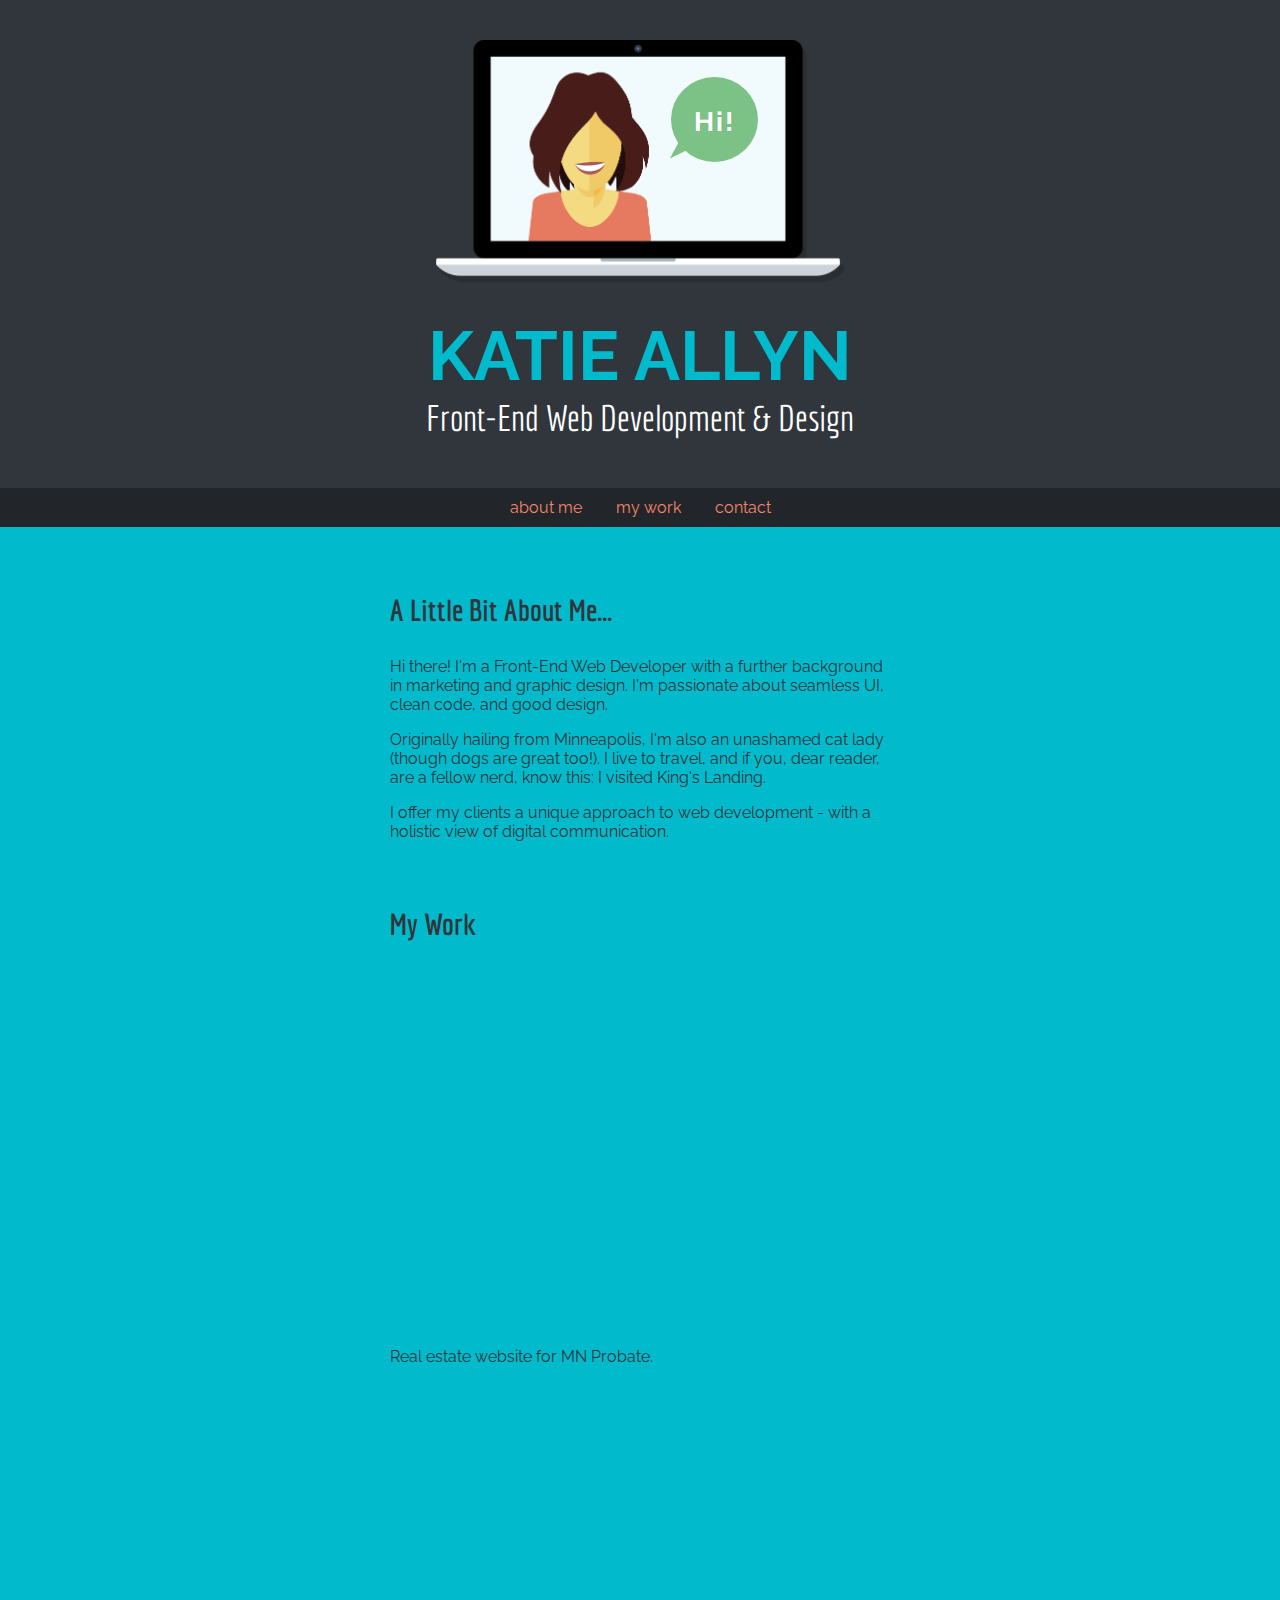
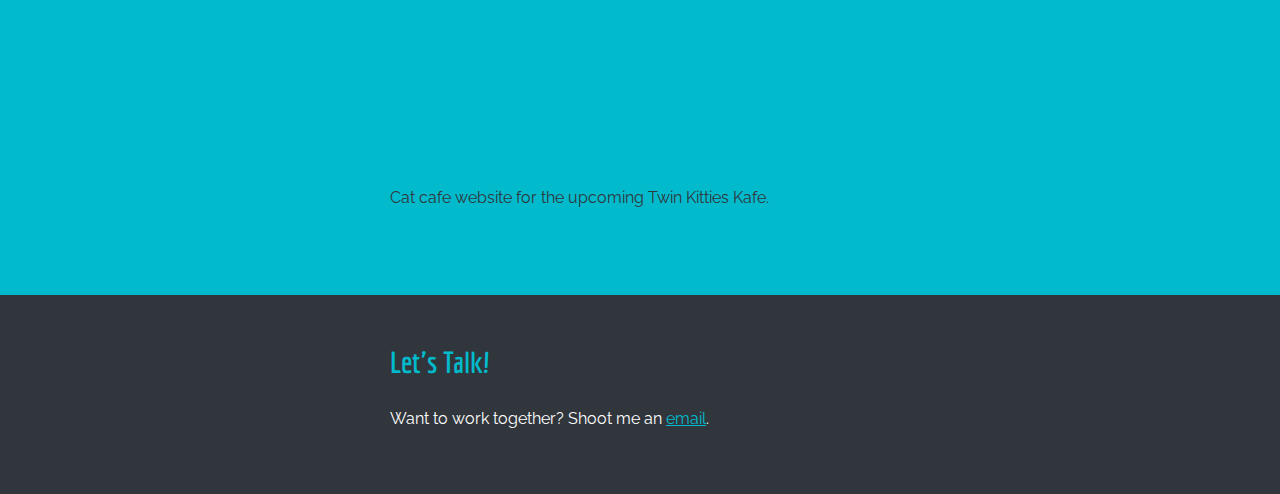
==== index.html @ f6cb91df "Update index.html" ====
<!DOCTYPE html>
<head>
  <meta charset="utf-8">
  <title>Katie Allyn</title>
  <meta name="viewport" content="width=device-width, initial-scale=1">
  <link href="css/normalize.css" rel="stylesheet">
  <link href='https://fonts.googleapis.com/css?family=Economica:400,700' rel='stylesheet' type='text/css'>
  <link href='https://fonts.googleapis.com/css?family=Raleway:400,900' rel='stylesheet' type='text/css'>
  <link rel="shortcut icon" href="favicon.ico" />
  <link href="css/style.css" rel= "stylesheet">
  <script src="https://ajax.googleapis.com/ajax/libs/jquery/1.11.2/jquery.min.js"></script>
  <script src="scripts/app.js"></script>
</head>

<body>
  <header>
    <div class="header-img-bg">
      <img class="header-img" src="katie-comp-no-hi.png" alt="katie header image">
      <div class="hi-message">
        <div class="word-bubble">
          <p class="hi">Hi!</p>
        </div>
        <div class="bubble-arrow"></div>
      </div>
    </div>
    <!-- <img src="katie-comp-no-hi.png" alt="katie header image"> -->

    <div class="headings">
      <h1>KATIE ALLYN</h1>
      <h2>Front-End Web Development &amp; Design</h2>
    </div>
   
    <ul>
      <li><a href="#about">about me</a></li>
      <li><a href="#portfolio">my work</a></li>
      <li><a href="#contact">contact</a></li>
    </ul>
  </header>

  <div class="about">
    <a id="about"></a>
    <h3>A Little Bit About Me...</h3>
    <p>Hi there! I'm a Front-End Web Developer with a further background in marketing and graphic design. I'm passionate about seamless UI, clean code, and good design.</p>
    <p>Originally hailing from Minneapolis, I'm also an unashamed cat lady (though dogs are great too!). I live to travel, and if you, dear reader, are a fellow nerd, know this: I visited King's Landing.</p>
    <p>I offer my clients a unique approach to web development - with a holistic view of digital communication.</p>
  </div>

  <div class="portfolio">
    <div class="wrapper">
      <a id="portfolio"></a>
      <h3>My Work</h3>
      <a href="mn-probate-html2/index.html" target="_blank" >
        <div class="port-item">
          <img src="mn-probate.png" alt="website screenshot">
          <div class="item-overlay"></div>
        </div>
      </a>
      <p>Real estate website for MN Probate.</p>
      

      <a href="twin-kitties/index.html" target="_blank" >
        <div class="port-item">
          <img src="twin-kitties.png" alt="website screenshot">
          <div class="item-overlay"></div>
        </div>
      </a>
      <p>Cat cafe website for the upcoming Twin Kitties Kafe.</p>
    </div>
  </div>

  <footer>
    <div class="contact">
      <a id="contact"></a>
      <h3>Let's Talk!</h3>
      <p>Want to work together? Shoot me an <a href="mailto:kaallyn@gmail.com">email</a>.</p>
    </div>
  </footer>
  


  
  
  
  
</body>
</html>
---- css/style.css ----
body {
  font-family: 'Raleway', sans-serif;
  background-color: #01BACC;
  /*background: rgba(178,227,163,.8);*/
  margin: 0 auto;
  color: #31363C;

}

header {
  text-align: center;
  background: #31363C;
  background-size: cover;
  color: white;
  padding-top: 40px;
}

.header-img-bg {
  /*background-image: url(../katie-comp-no-hi.png);*/
  /*background-color: red;*/
  background-size: contain;
  background-repeat: no-repeat;
  /*min-height: 112px;*/
  /*height: 263px;*/
  max-width: 408px;
  margin: 0 auto;
  margin-bottom: 24px;
  position: relative;
  /*margin: 40px 0px -20px 0px;*/
}

.header-img {
  max-width: 100%;
}

.hi-message {
  position: absolute;
  top: 15%;
  right: 21%;
  /*background: red;*/
  display: inline-block;
  animation-delay: 1s;
}

.word-bubble {
  background-color: #7CC186;
  height: 85px;
  width: 87px;
  border-radius: 50%;
  position: relative;
}

.hi {
  font-weight: bold;
  font-size: 27px;
  letter-spacing: 2px;
  position: absolute;
  left:0;
  right: 0;
  top: 3%;
  /*bottom: 0;*/
  /*background-color: pink;*/
}

.bubble-arrow {
  width: 0;
  height: 0;
  border-left: 10px solid transparent;
  border-right: 9px solid transparent;
  border-top: 30px solid #7CC186;
  /* margin: 0 auto; */
  transform: rotate(47deg);
  position: relative;
  top: -29px;
}

.headings {
  animation-delay: 500ms;
}

@keyframes pulse {
  from {
    transform: scale3d(1, 1, 1);
    opacity: 0;
  }

  50% {
    transform: scale3d(1.05, 1.05, 1.05);
  }

  to {
    transform: scale3d(1, 1, 1);
    opacity: 1;
  }
}

.pulse {
  animation-name: pulse;
}

@keyframes flipInX {
  from {
    transform: perspective(400px) rotate3d(1, 0, 0, 90deg);
    animation-timing-function: ease-in;
    opacity: 0;
  }

  40% {
    transform: perspective(400px) rotate3d(1, 0, 0, -20deg);
    animation-timing-function: ease-in;
  }

  60% {
    transform: perspective(400px) rotate3d(1, 0, 0, 10deg);
    opacity: 1;
  }

  80% {
    transform: perspective(400px) rotate3d(1, 0, 0, -5deg);
  }

  to {
    transform: perspective(400px);
  }
}

.flipInX {
  backface-visibility: visible !important;
  animation-name: flipInX;
}



.animated {
  animation-duration: 1s;
  animation-fill-mode: both;
}

.animated.infinite {
  animation-iteration-count: infinite;
}

.animated.hinge {
  animation-duration: 2s;
}

.animated.flipOutX,
.animated.flipOutY,
.animated.bounceIn,
.animated.bounceOut {
  animation-duration: .75s;
}

@keyframes bounceInUp {
  from, 60%, 75%, 90%, to {
    animation-timing-function: cubic-bezier(0.215, 0.610, 0.355, 1.000);
  }

  from {
    opacity: 0;
    transform: translate3d(0, 30px, 0);
  }

  40% {
    opacity: .3;
  }

  50% {
    /*opacity: 1;*/
    transform: translate3d(0, -10px, 0);
  }

  75% {
    transform: translate3d(0, 10px, 0);
    opacity: .7;
  }

  90% {
    transform: translate3d(0, -5px, 0);
    /*opacity: 1;*/
  }

  to {
    transform: translate3d(0, 0, 0);
    /*opacity: 1;*/
  }
}

.bounceInUp {
  animation-name: bounceInUp;
}

@keyframes bounceInDown {
  from, 60%, 75%, 90%, to {
    animation-timing-function: cubic-bezier(0.215, 0.610, 0.355, 1.000);
  }

  0% {
    opacity: 0;
    transform: translate3d(0, -3000px, 0);
  }

  60% {
    opacity: 1;
    transform: translate3d(0, 25px, 0);
  }

  75% {
    transform: translate3d(0, -10px, 0);
  }

  90% {
    transform: translate3d(0, 5px, 0);
  }

  to {
    transform: none;
  }
}

.bounceInDown {
  animation-name: bounceInDown;
}

.is-hidden {
    visibility: hidden;
    opacity: 0;
    transform: translateY(50px);
}

.not-hidden {
    visibility: visible;
    opacity: 1;
    transform: translateY(1px);
}


a {
  color: #F6856C;
  text-decoration: none;
}

a:visited {
}

h1 {
  color: #01BACC;
  font-size: 69px;
  padding: 5px;
  padding-bottom: 1px;
  margin: 7px 0 0 0;
}
/*header img {
  margin: 40px 0px -20px 0px;
  
}*/
ul {
  padding: 10px;
  background: rgba(0,0,0,0.3);
  color: #7CC186;
}

li {
  display: inline;
  padding: 0px 15px 0px 15px;
}
  
h2 {
	 font-family: 'Economica', sans-serif;
	 font-weight: normal;
	 font-size: 36px;
	 margin: -50px 0 50px 0;
   margin: 0 0 50px 0;
	 }
	 
h3 {
  font-family: 'Economica', sans-serif;
  font-size: 30px;
}
	 
.wrapper {
  max-width: 500px;
  padding: 20px 20px 40px 20px;
  margin: 0 auto;
}

footer {
 background: #31363C;
 background-size: cover;
 margin: 0 auto;
}

footer h3 {
color: #01BACC;
}

.contact {
  max-width: 500px;
  padding: 20px 20px 50px 20px;
  margin: 0 auto;
  color: white;
 }
 
.contact a {
  color: #01BACC;
  text-decoration: underline;
}
 
.about {
  max-width: 500px;
  padding: 20px 20px 0 20px;
  margin: 0 auto;
}

.portfolio {
  margin: 0 auto;
}

.portfolio h3 {
/*color: #01BACC;*/
}

.portfolio a{
  color: #31363C;
}

.portfolio img {
  width: 100%;
  border-radius: 5px;
}

.portfolio p {
  margin: 0 0 3em 0;
}

.port-item {
  position: relative;
  border-radius: 15px;
  margin-bottom: 2em;
  transition: all 300ms ease-in-out;
}

.item-overlay {
  background: black;
  opacity: .2;
  width: 100%;
  height: 100%;
  position: absolute;
  top:0;
  border-radius: 5px;
}
	 
@media (max-width: 500px) {

  li {
    padding: 5px;
    display: block;
  }

  h2 {
    font-size: 25px;
    /*margin: -40px 0 50px 0;*/
  }

  h1 {
    font-size: 49px;
  }

  body {
    font-size: 15px;
  }

  h3 {
    font-size: 25px;
  }

}
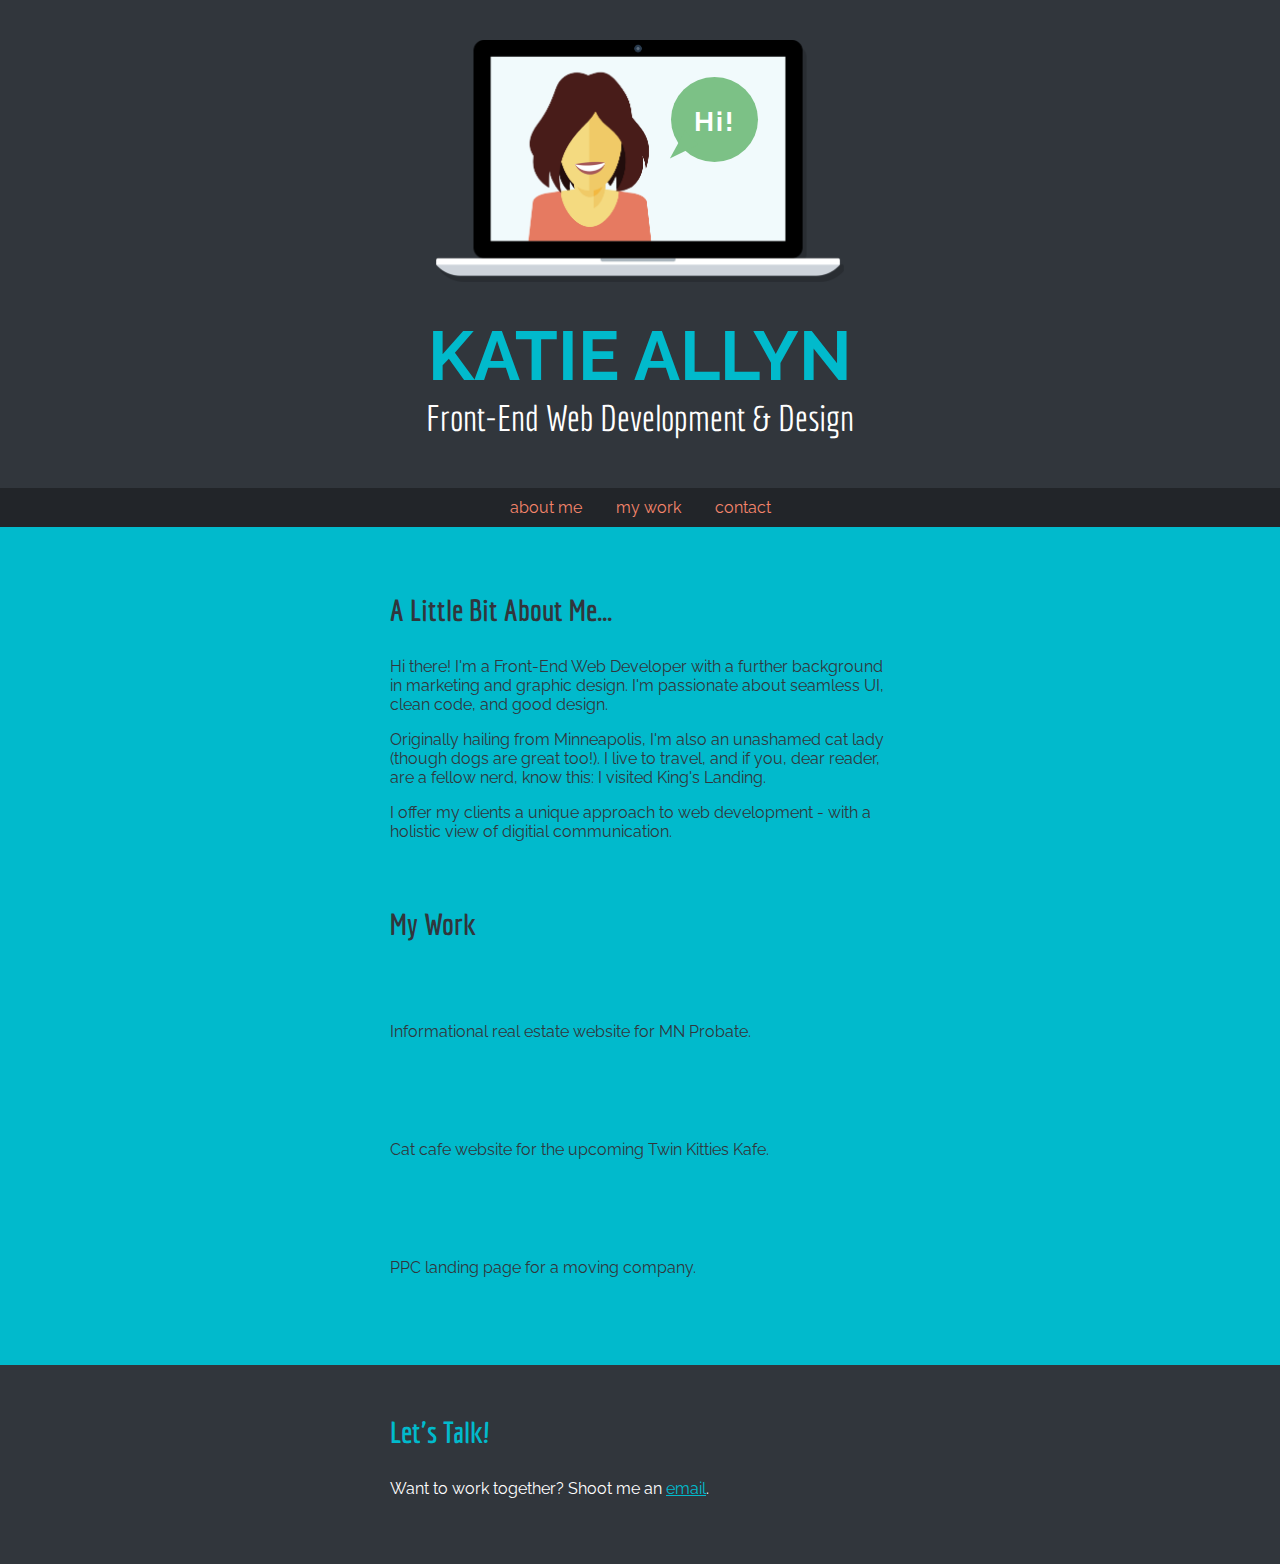
==== commit 787f80cd: "added quality movers" ====
--- a/index.html
+++ b/index.html
@@ -42,7 +42,7 @@
     <h3>A Little Bit About Me...</h3>
     <p>Hi there! I'm a Front-End Web Developer with a further background in marketing and graphic design. I'm passionate about seamless UI, clean code, and good design.</p>
     <p>Originally hailing from Minneapolis, I'm also an unashamed cat lady (though dogs are great too!). I live to travel, and if you, dear reader, are a fellow nerd, know this: I visited King's Landing.</p>
-    <p>I offer my clients a unique approach to web development - with a holistic view of digital communication.</p>
+    <p>I offer my clients a unique approach to web development - with a holistic view of digitial communication.</p>
   </div>
 
   <div class="portfolio">
@@ -51,20 +51,29 @@
       <h3>My Work</h3>
       <a href="mn-probate-html2/index.html" target="_blank" >
         <div class="port-item">
-          <img src="mn-probate.png" alt="website screenshot">
+          <img src="mn-probate-1000.png" alt="website screenshot">
           <div class="item-overlay"></div>
         </div>
       </a>
-      <p>Real estate website for MN Probate.</p>
+      <p>Informational real estate website for MN Probate.</p>
       
 
       <a href="twin-kitties/index.html" target="_blank" >
         <div class="port-item">
-          <img src="twin-kitties.png" alt="website screenshot">
+          <img src="twin-kitties-1000.png" alt="website screenshot">
           <div class="item-overlay"></div>
         </div>
       </a>
       <p>Cat cafe website for the upcoming Twin Kitties Kafe.</p>
+
+      <a href="quality-movers/index.html" target="_blank" >
+        <div class="port-item">
+          <img src="quality-movers-1000.png" alt="website screenshot">
+          <div class="item-overlay"></div>
+        </div>
+      </a>
+      <p>PPC landing page for a moving company.</p>
+
     </div>
   </div>
 
--- a/css/style.css
+++ b/css/style.css
@@ -1,7 +1,6 @@
 body {
   font-family: 'Raleway', sans-serif;
   background-color: #01BACC;
-  /*background: rgba(178,227,163,.8);*/
   margin: 0 auto;
   color: #31363C;
 
@@ -16,17 +15,12 @@
 }
 
 .header-img-bg {
-  /*background-image: url(../katie-comp-no-hi.png);*/
-  /*background-color: red;*/
   background-size: contain;
   background-repeat: no-repeat;
-  /*min-height: 112px;*/
-  /*height: 263px;*/
   max-width: 408px;
   margin: 0 auto;
   margin-bottom: 24px;
   position: relative;
-  /*margin: 40px 0px -20px 0px;*/
 }
 
 .header-img {
@@ -37,7 +31,6 @@
   position: absolute;
   top: 15%;
   right: 21%;
-  /*background: red;*/
   display: inline-block;
   animation-delay: 1s;
 }
@@ -58,8 +51,6 @@
   left:0;
   right: 0;
   top: 3%;
-  /*bottom: 0;*/
-  /*background-color: pink;*/
 }
 
 .bubble-arrow {
@@ -68,7 +59,6 @@
   border-left: 10px solid transparent;
   border-right: 9px solid transparent;
   border-top: 30px solid #7CC186;
-  /* margin: 0 auto; */
   transform: rotate(47deg);
   position: relative;
   top: -29px;
@@ -166,7 +156,6 @@
   }
 
   50% {
-    /*opacity: 1;*/
     transform: translate3d(0, -10px, 0);
   }
 
@@ -177,12 +166,10 @@
 
   90% {
     transform: translate3d(0, -5px, 0);
-    /*opacity: 1;*/
   }
 
   to {
     transform: translate3d(0, 0, 0);
-    /*opacity: 1;*/
   }
 }
 
@@ -250,10 +237,7 @@
   padding-bottom: 1px;
   margin: 7px 0 0 0;
 }
-/*header img {
-  margin: 40px 0px -20px 0px;
-  
-}*/
+
 ul {
   padding: 10px;
   background: rgba(0,0,0,0.3);
@@ -317,7 +301,6 @@
 }
 
 .portfolio h3 {
-/*color: #01BACC;*/
 }
 
 .portfolio a{
@@ -348,6 +331,11 @@
   position: absolute;
   top:0;
   border-radius: 5px;
+  transition: all 300ms ease-in-out;
+}
+
+.item-overlay:hover {
+  opacity: 0;
 }
 	 
 @media (max-width: 500px) {
@@ -359,7 +347,6 @@
 
   h2 {
     font-size: 25px;
-    /*margin: -40px 0 50px 0;*/
   }
 
   h1 {
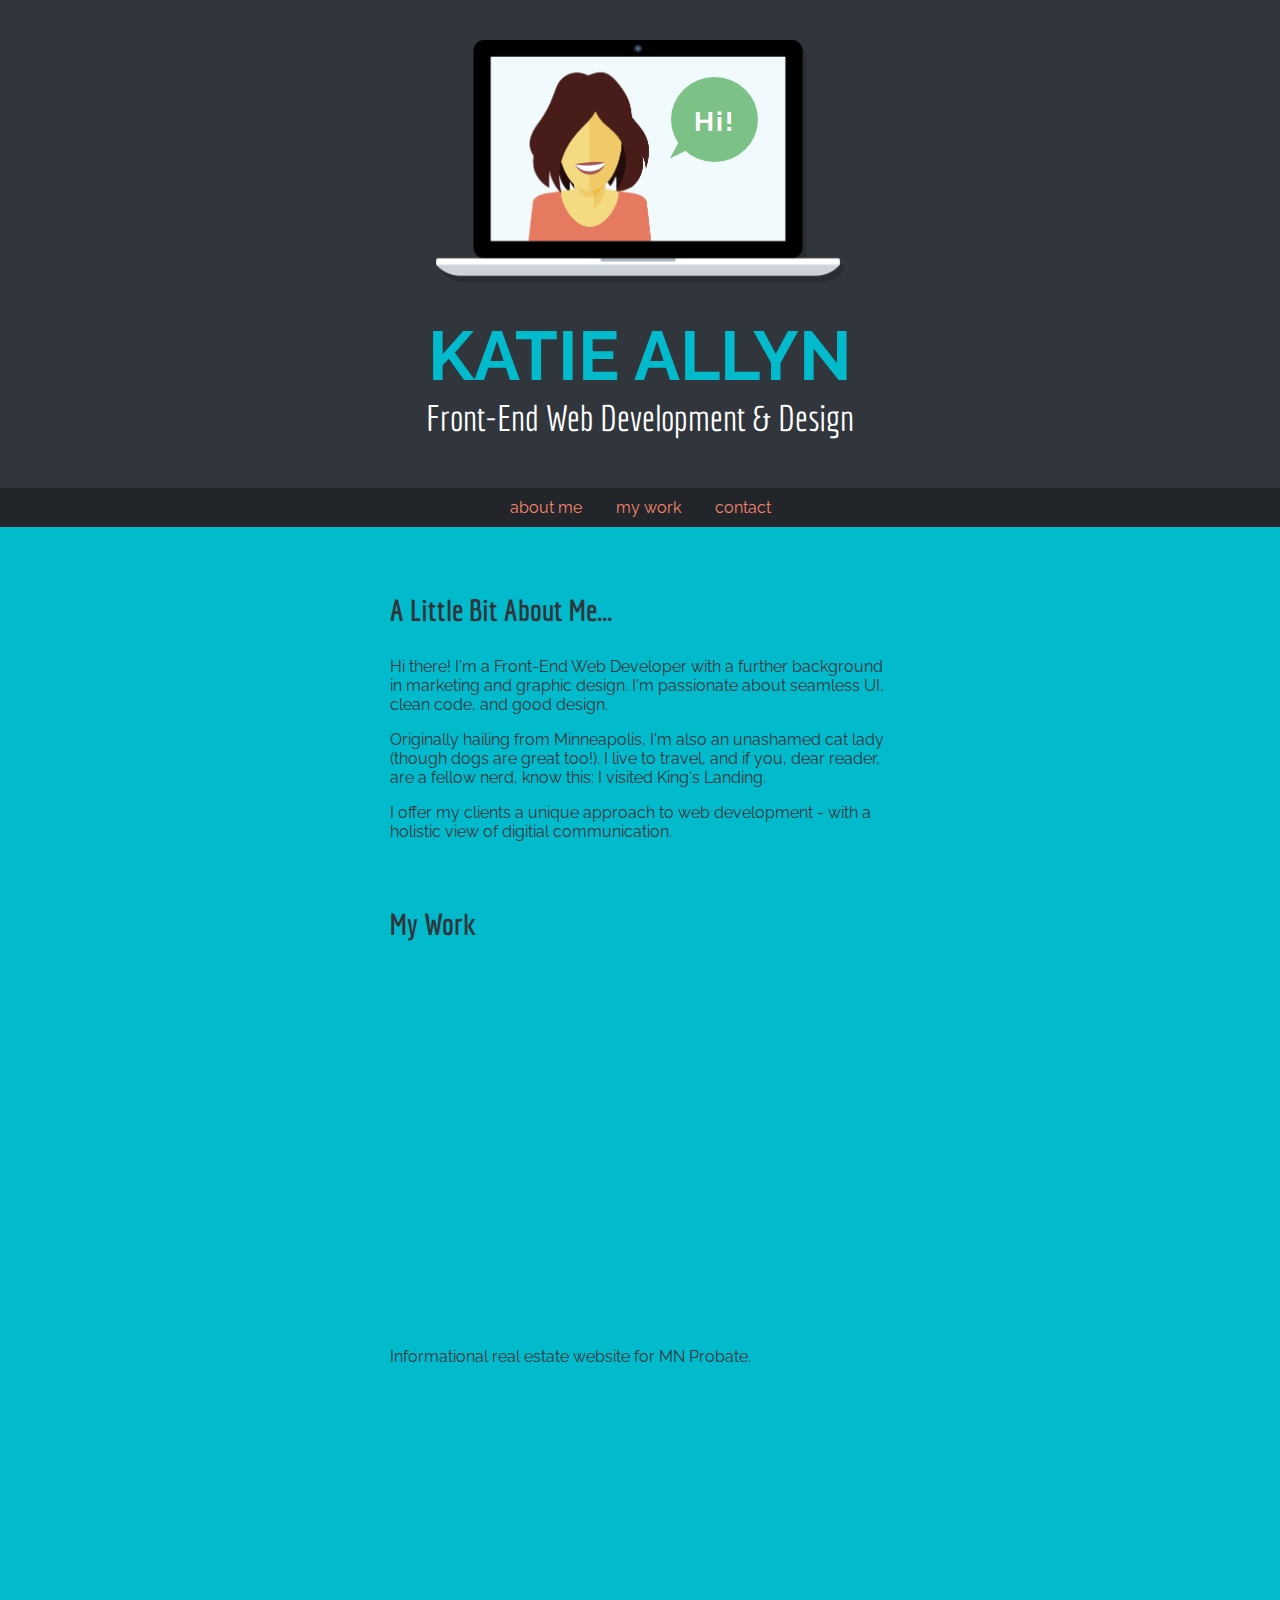
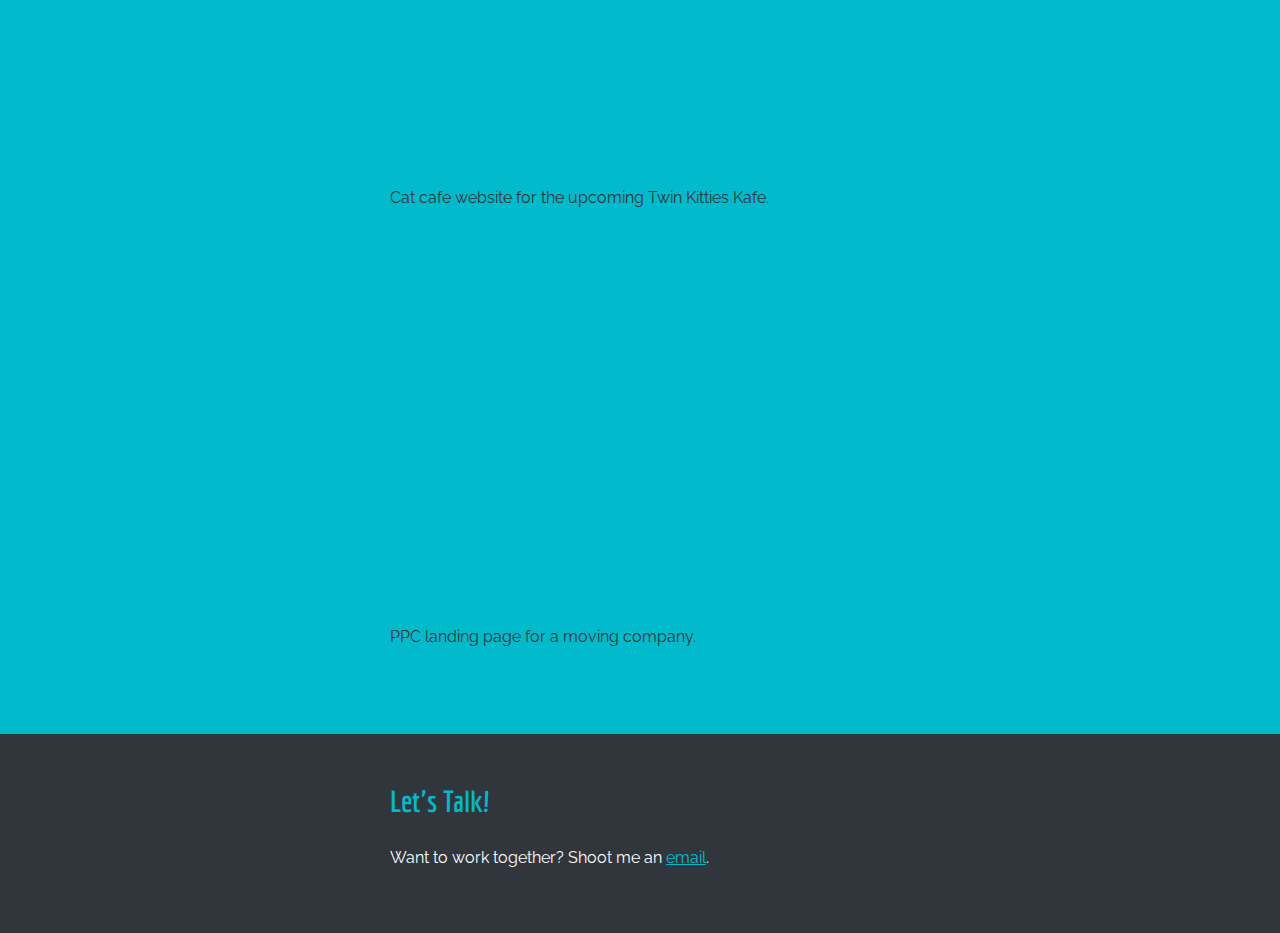
==== commit 127709a9: "Update index.html" ====
--- a/index.html
+++ b/index.html
@@ -1,4 +1,5 @@
 <!DOCTYPE html>
+<html lang="en">
 <head>
   <meta charset="utf-8">
   <title>Katie Allyn</title>
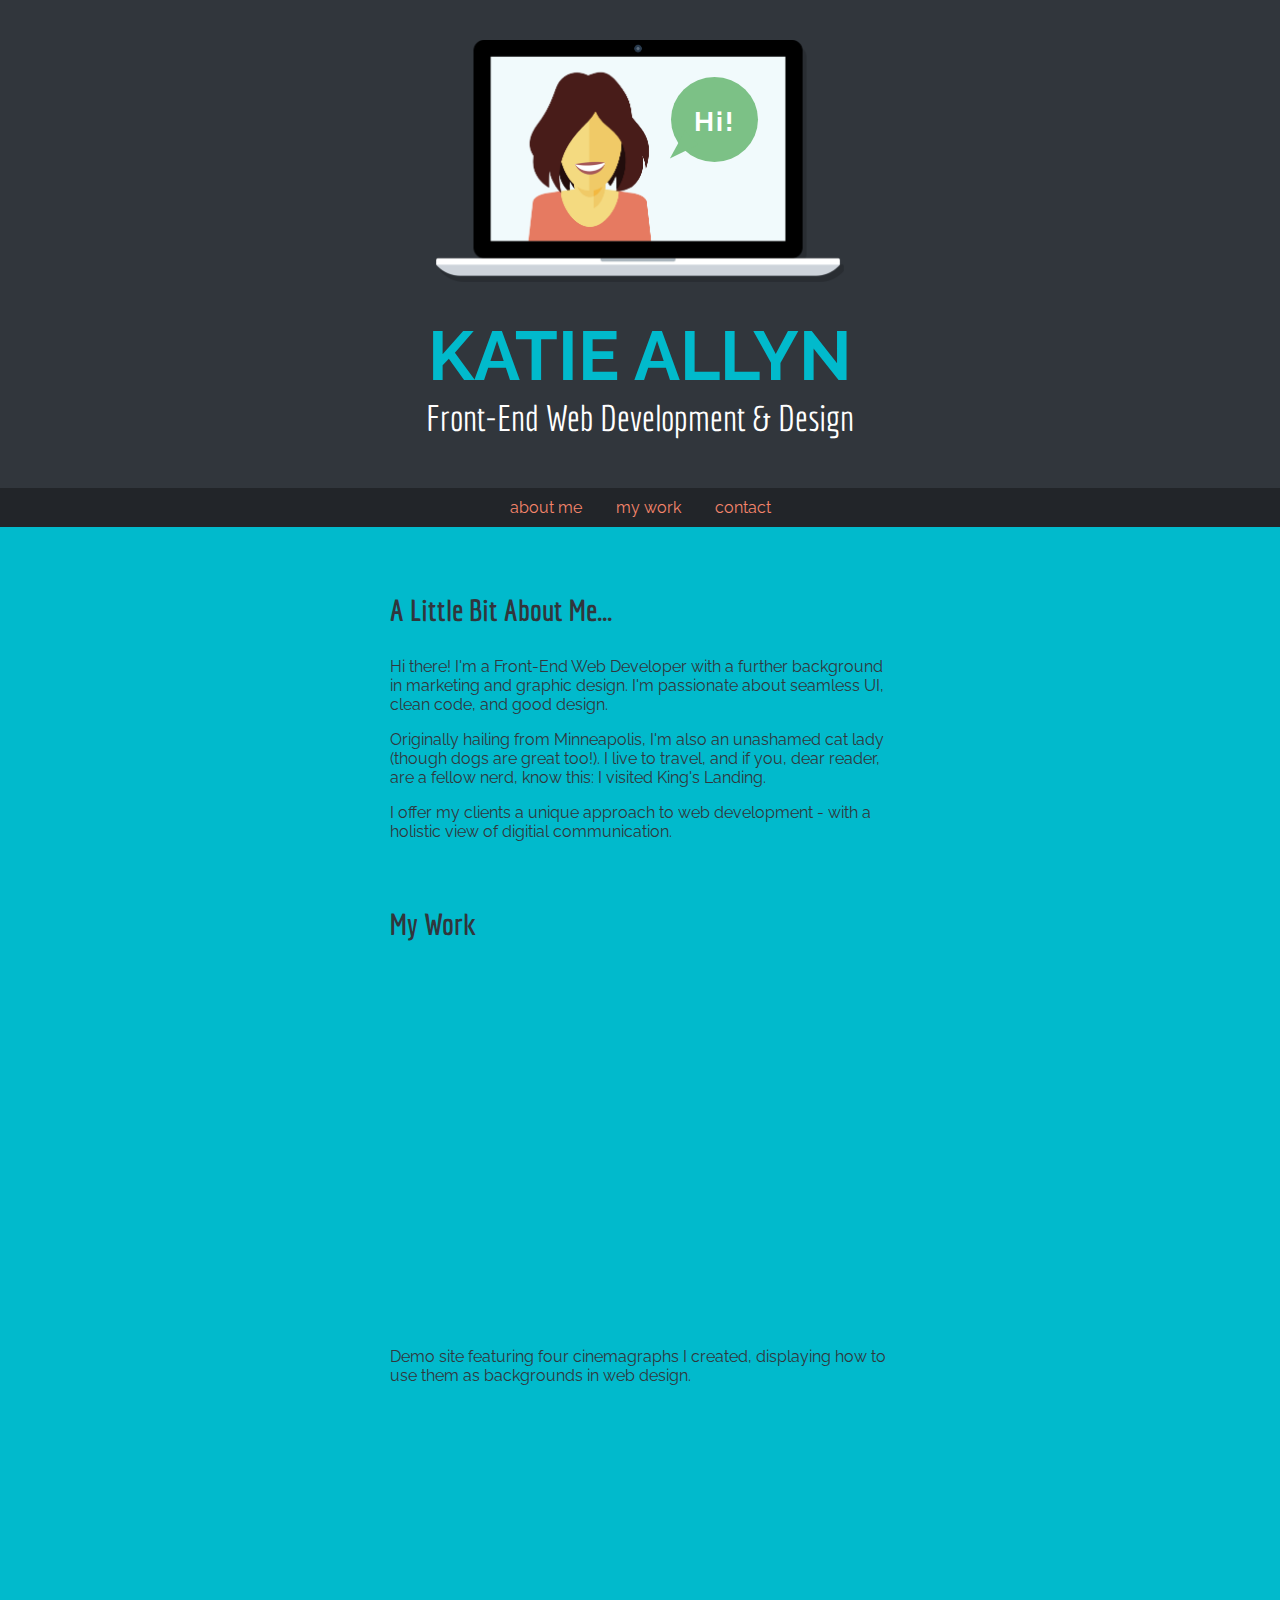
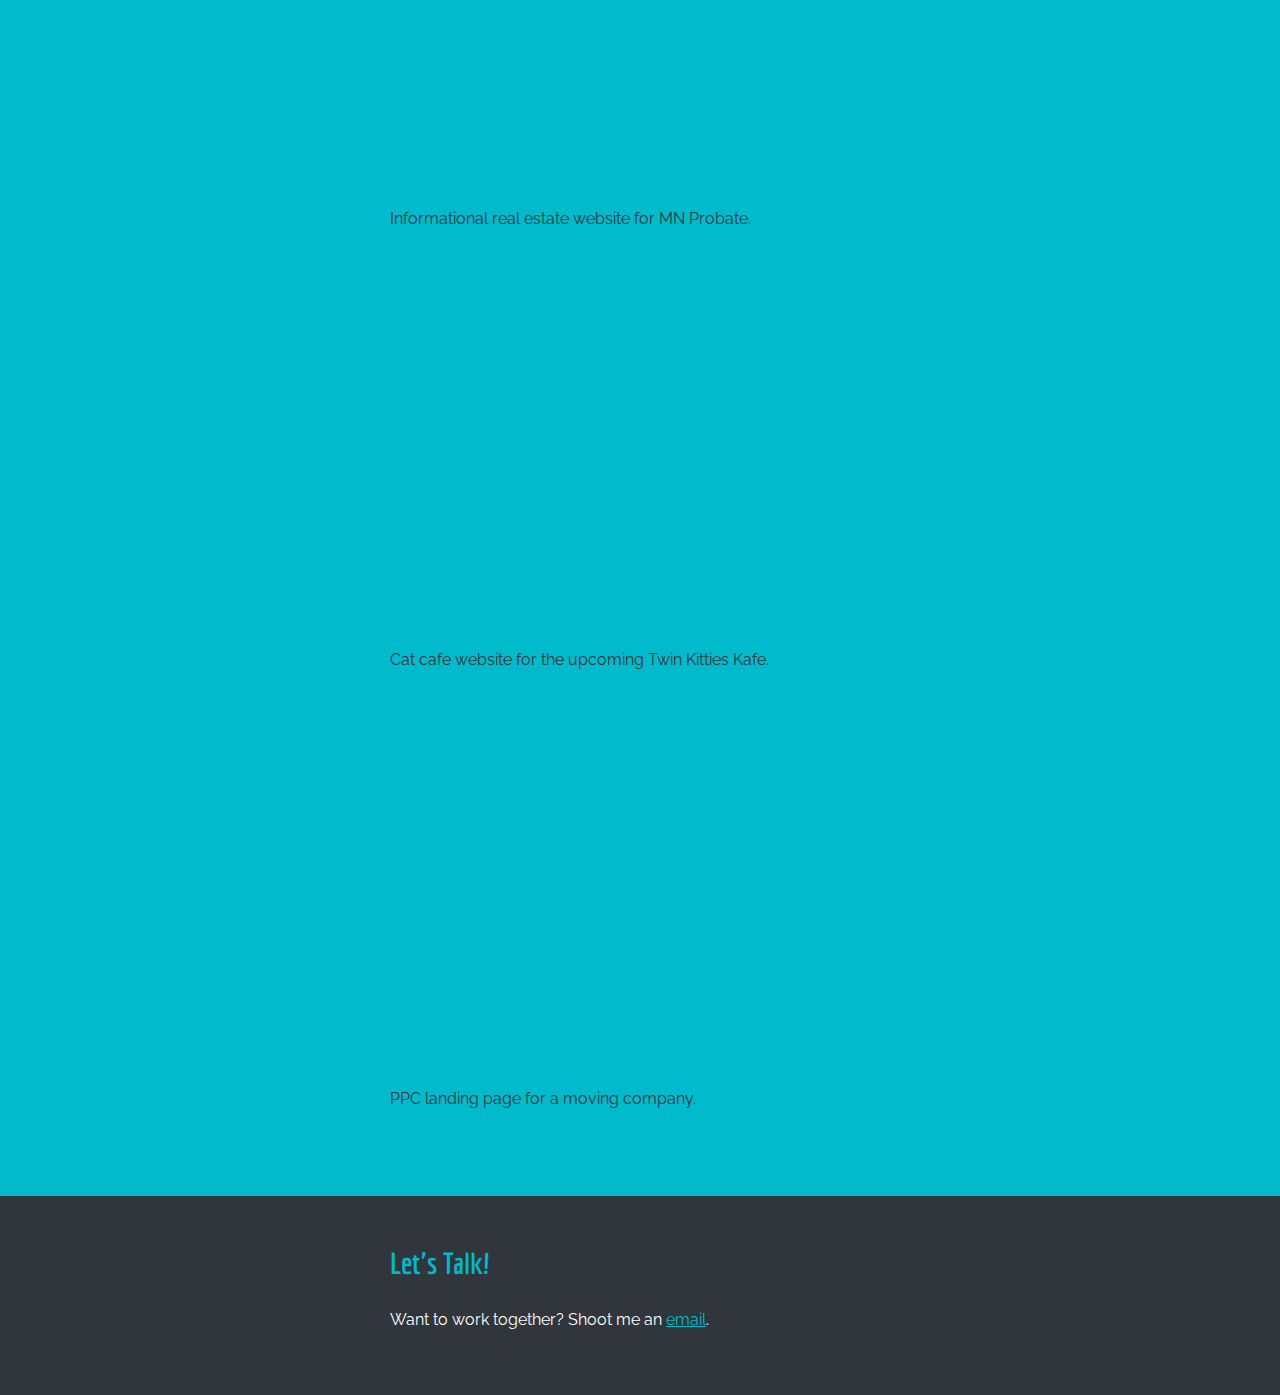
==== commit cd461349: "added cinemagraph bgs" ====
--- a/index.html
+++ b/index.html
@@ -1,5 +1,4 @@
 <!DOCTYPE html>
-<html lang="en">
 <head>
   <meta charset="utf-8">
   <title>Katie Allyn</title>
@@ -7,6 +6,7 @@
   <link href="css/normalize.css" rel="stylesheet">
   <link href='https://fonts.googleapis.com/css?family=Economica:400,700' rel='stylesheet' type='text/css'>
   <link href='https://fonts.googleapis.com/css?family=Raleway:400,900' rel='stylesheet' type='text/css'>
+  <!-- <link href="https://fonts.googleapis.com/css?family=Josefin+Sans:300,400,600,700" rel="stylesheet"> -->
   <link rel="shortcut icon" href="favicon.ico" />
   <link href="css/style.css" rel= "stylesheet">
   <script src="https://ajax.googleapis.com/ajax/libs/jquery/1.11.2/jquery.min.js"></script>
@@ -50,6 +50,15 @@
     <div class="wrapper">
       <a id="portfolio"></a>
       <h3>My Work</h3>
+
+      <a href="https://kaallyn.github.io/cinemagraph-background/" target="_blank" >
+        <div class="port-item">
+          <img src="cinemagraph-1000.jpg" alt="website screenshot">
+          <div class="item-overlay"></div>
+        </div>
+      </a>
+      <p>Demo site featuring four cinemagraphs I created, displaying how to use them as backgrounds in web design.</p>
+
       <a href="mn-probate-html2/index.html" target="_blank" >
         <div class="port-item">
           <img src="mn-probate-1000.png" alt="website screenshot">
--- a/css/style.css
+++ b/css/style.css
@@ -1,5 +1,8 @@
 body {
   font-family: 'Raleway', sans-serif;
+/*  font-family: 'Josefin Sans', sans-serif;
+  font-weight: 300;
+  font-size: 17px;*/
   background-color: #01BACC;
   margin: 0 auto;
   color: #31363C;
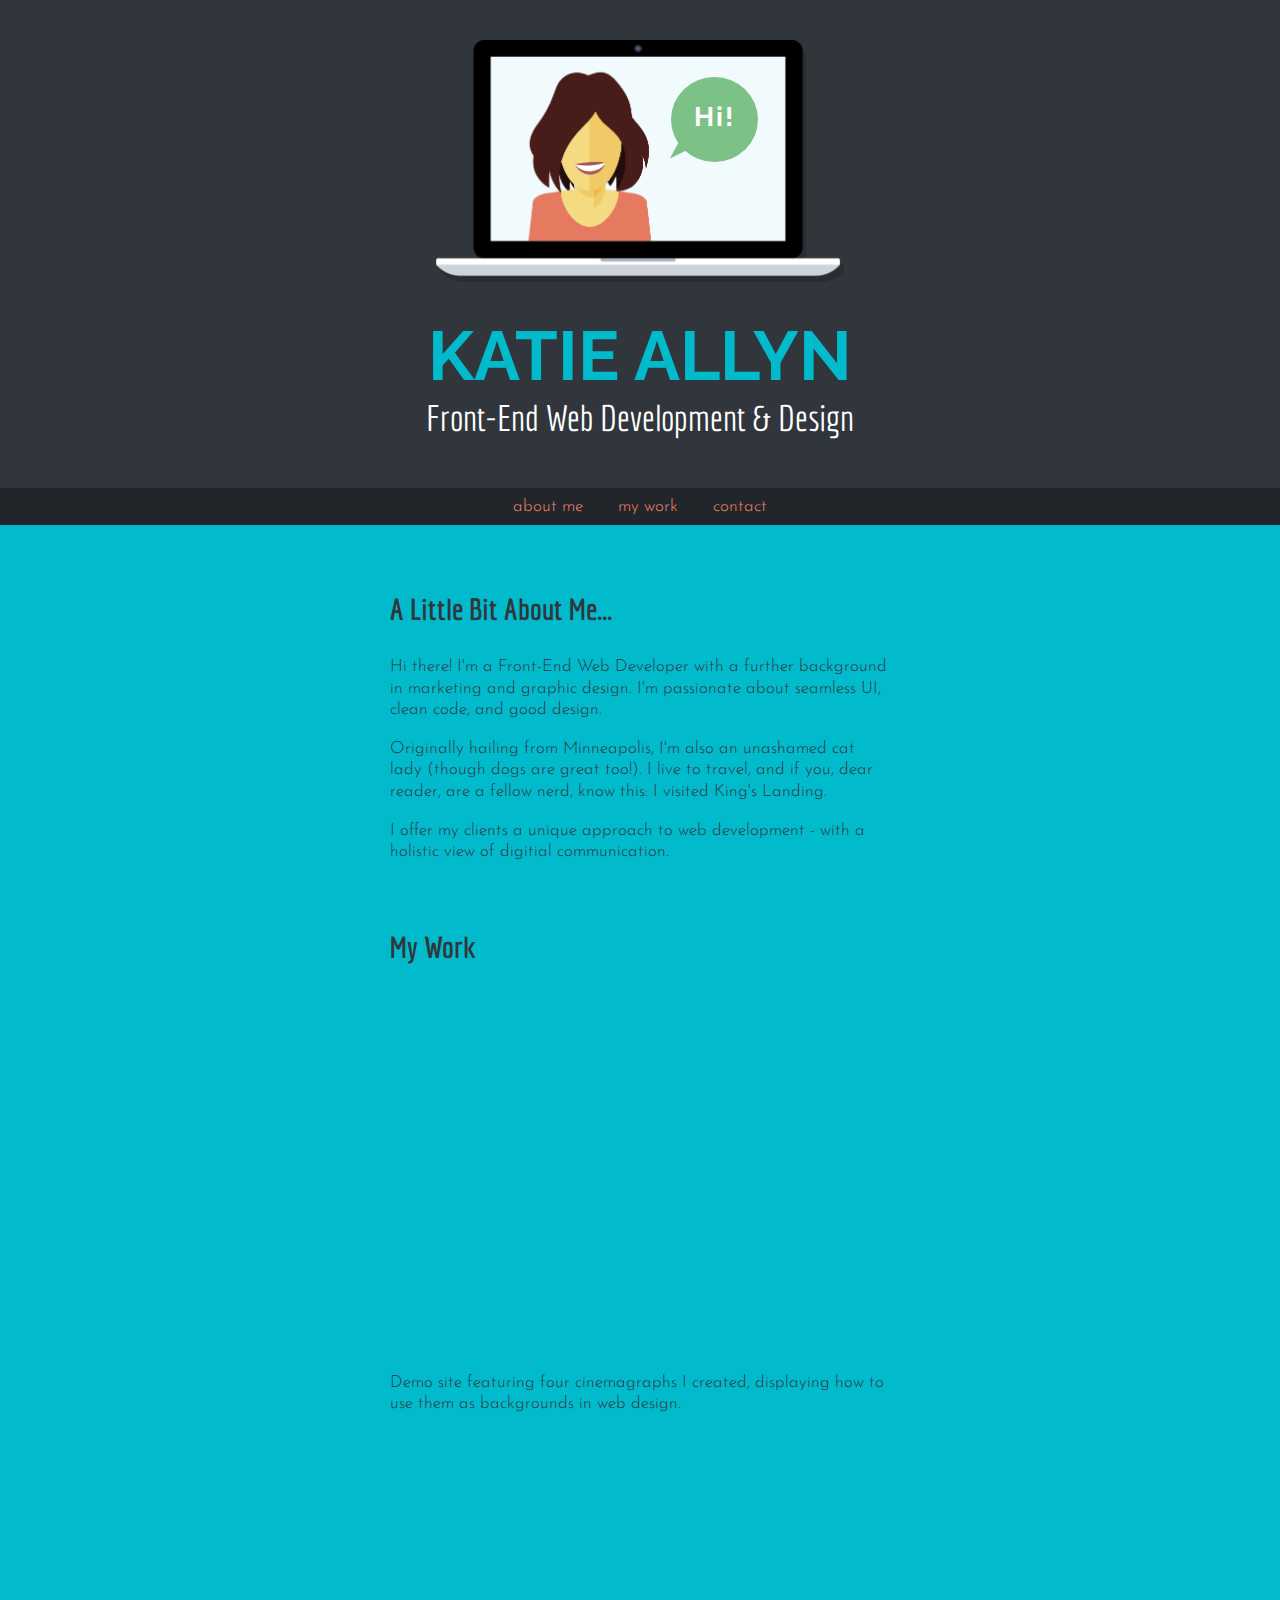
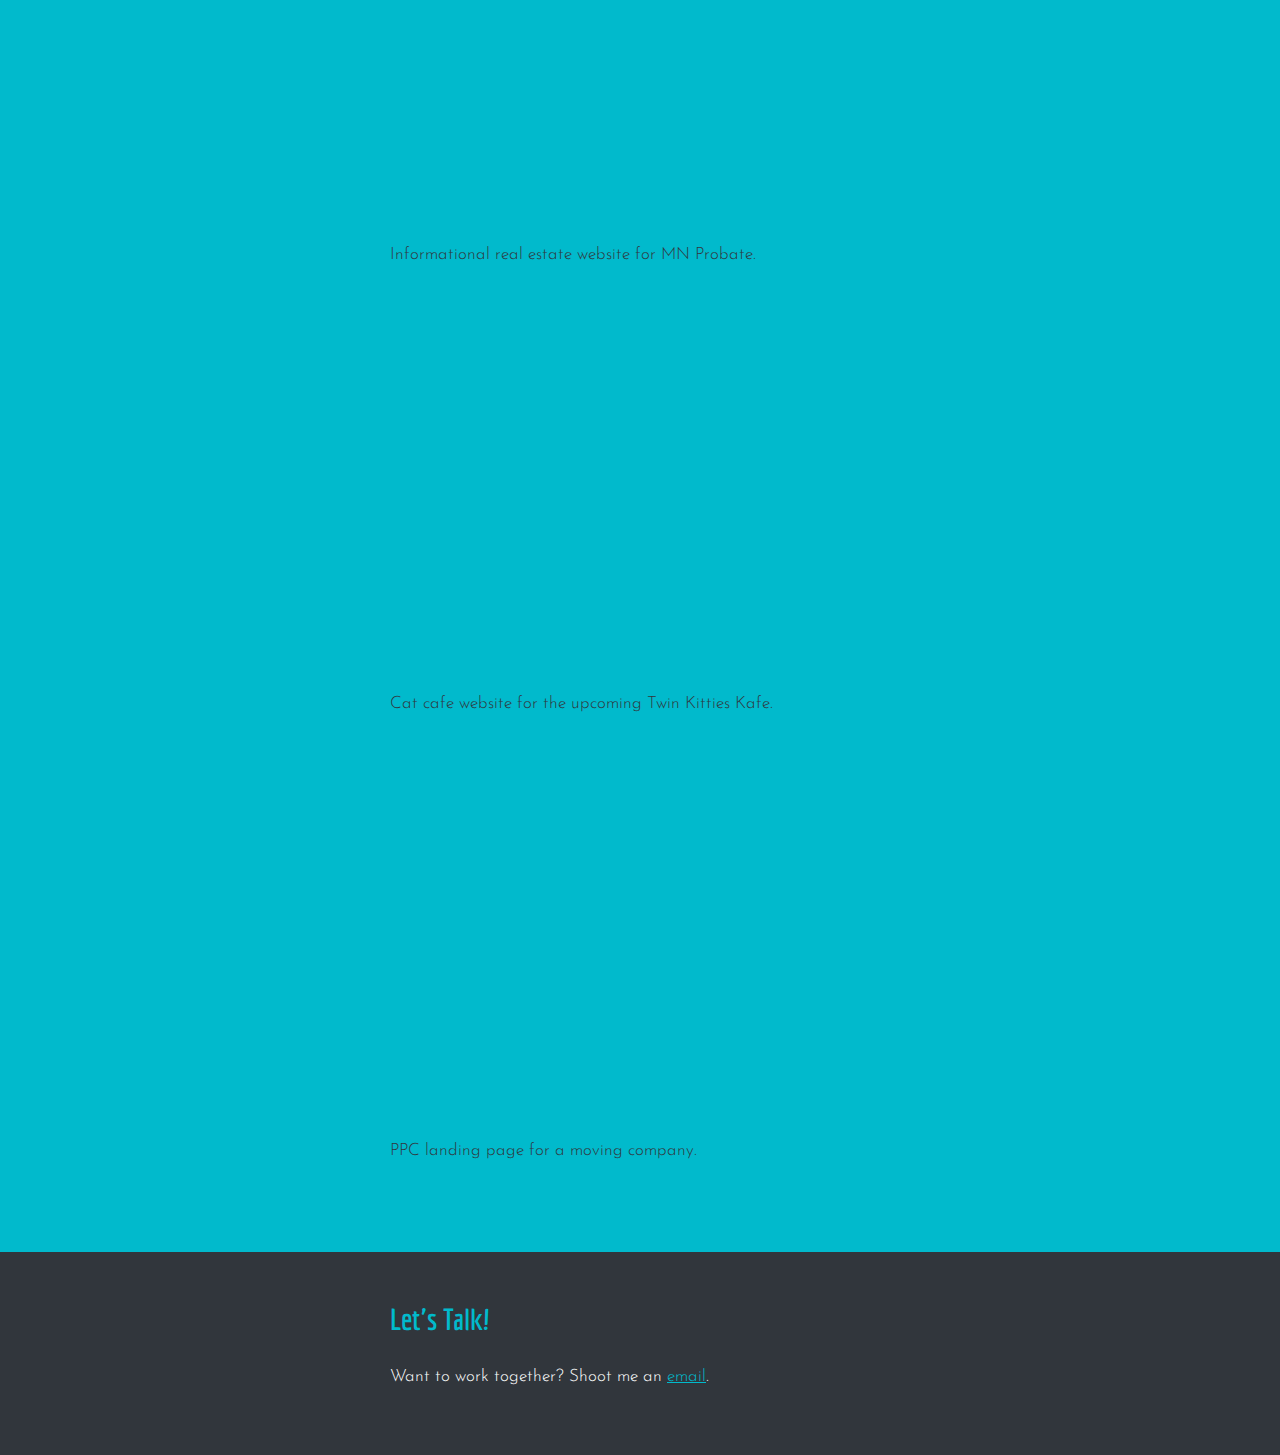
==== commit bf3efa12: "changed p line height, font family" ====
--- a/index.html
+++ b/index.html
@@ -5,8 +5,8 @@
   <meta name="viewport" content="width=device-width, initial-scale=1">
   <link href="css/normalize.css" rel="stylesheet">
   <link href='https://fonts.googleapis.com/css?family=Economica:400,700' rel='stylesheet' type='text/css'>
-  <link href='https://fonts.googleapis.com/css?family=Raleway:400,900' rel='stylesheet' type='text/css'>
-  <!-- <link href="https://fonts.googleapis.com/css?family=Josefin+Sans:300,400,600,700" rel="stylesheet"> -->
+  <link href='https://fonts.googleapis.com/css?family=Raleway:900' rel='stylesheet' type='text/css'>
+  <link href="https://fonts.googleapis.com/css?family=Josefin+Sans:300" rel="stylesheet">
   <link rel="shortcut icon" href="favicon.ico" />
   <link href="css/style.css" rel= "stylesheet">
   <script src="https://ajax.googleapis.com/ajax/libs/jquery/1.11.2/jquery.min.js"></script>
--- a/css/style.css
+++ b/css/style.css
@@ -1,8 +1,8 @@
 body {
   font-family: 'Raleway', sans-serif;
-/*  font-family: 'Josefin Sans', sans-serif;
+  font-family: 'Josefin Sans', sans-serif;
   font-weight: 300;
-  font-size: 17px;*/
+  font-size: 17px;
   background-color: #01BACC;
   margin: 0 auto;
   color: #31363C;
@@ -47,6 +47,7 @@
 }
 
 .hi {
+  font-family: 'Raleway', sans-serif;
   font-weight: bold;
   font-size: 27px;
   letter-spacing: 2px;
@@ -234,6 +235,7 @@
 }
 
 h1 {
+  font-family: 'Raleway', sans-serif;
   color: #01BACC;
   font-size: 69px;
   padding: 5px;
@@ -264,6 +266,10 @@
   font-family: 'Economica', sans-serif;
   font-size: 30px;
 }
+
+p {
+  line-height: 1.35rem;
+}
 	 
 .wrapper {
   max-width: 500px;
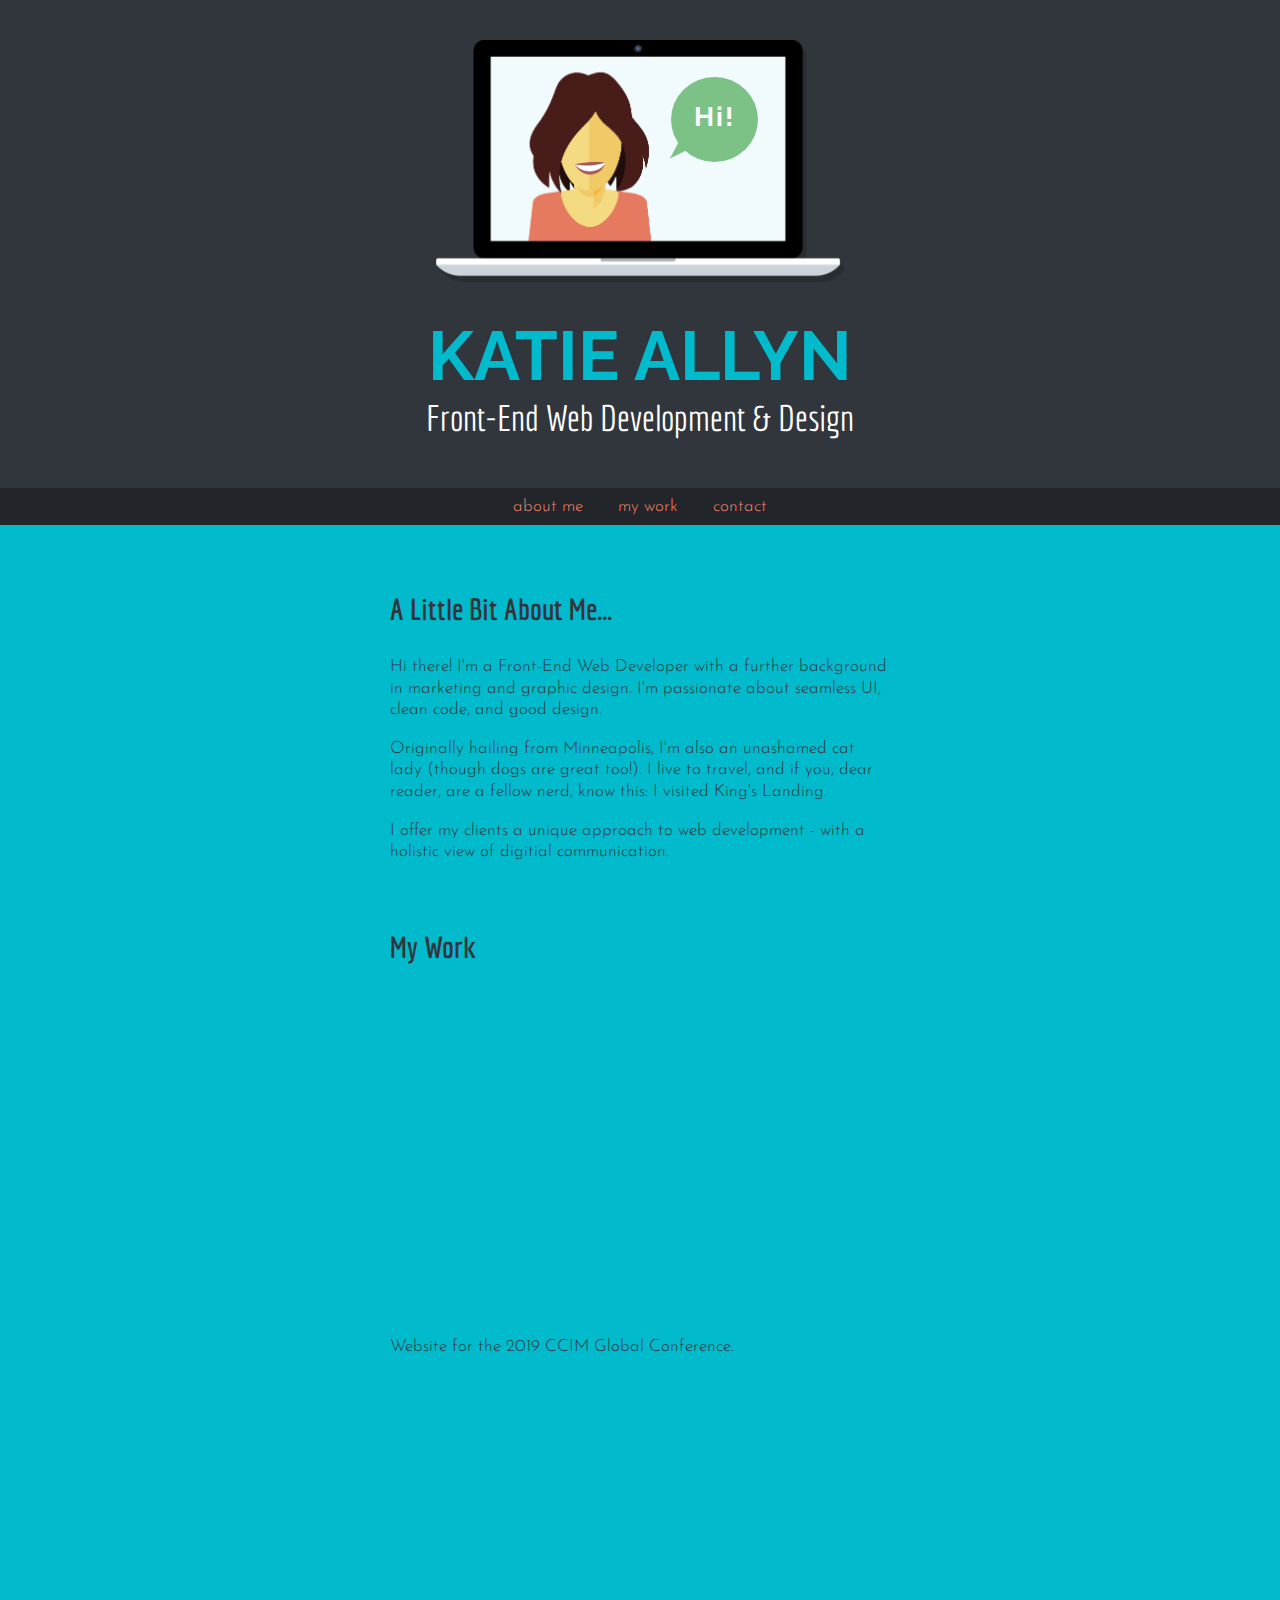
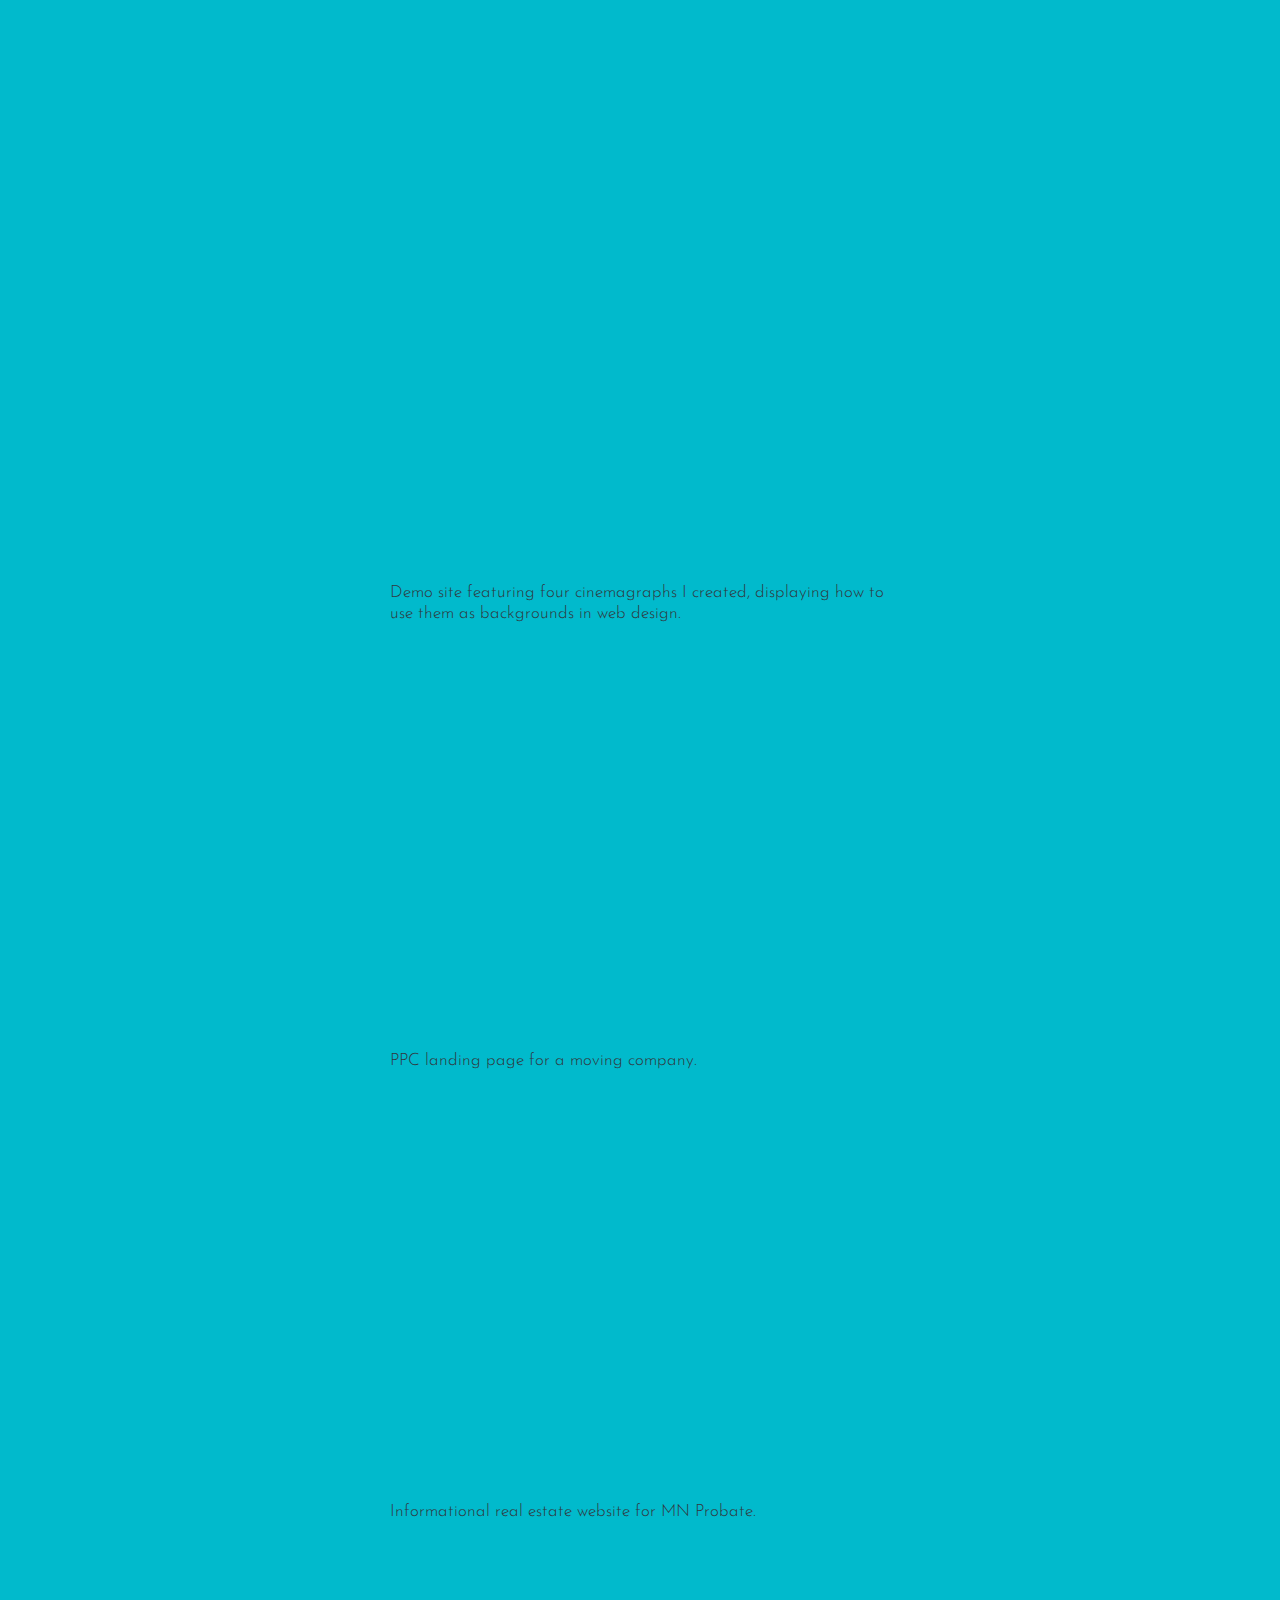
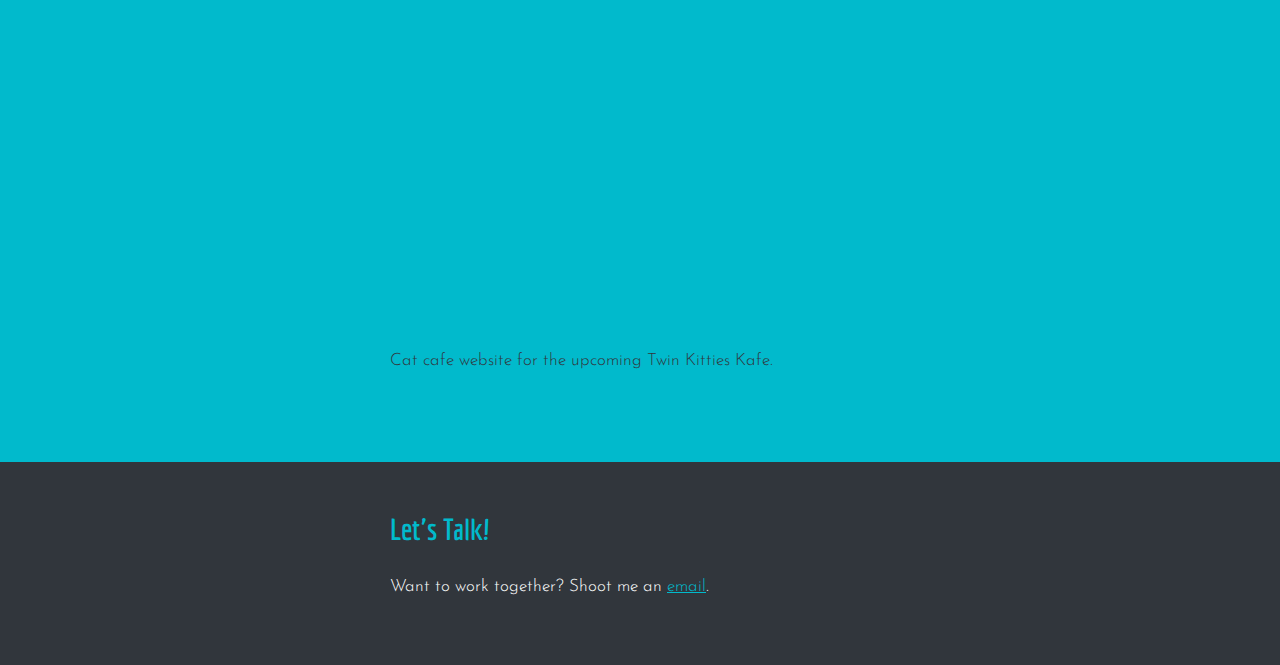
==== commit 7f802df2: "adding conference site" ====
--- a/index.html
+++ b/index.html
@@ -51,6 +51,15 @@
       <a id="portfolio"></a>
       <h3>My Work</h3>
 
+      
+      <a href="https://kaallyn.github.io/duotone-conference-site/" target="_blank" >
+        <div class="port-item">
+          <img src="2019-conf-site.png" alt="website screenshot">
+          <div class="item-overlay"></div>
+        </div>
+      </a>
+      <p>Website for the 2019 CCIM Global Conference.</p>
+
       <a href="https://kaallyn.github.io/cinemagraph-background/" target="_blank" >
         <div class="port-item">
           <img src="cinemagraph-1000.jpg" alt="website screenshot">
@@ -58,6 +67,14 @@
         </div>
       </a>
       <p>Demo site featuring four cinemagraphs I created, displaying how to use them as backgrounds in web design.</p>
+
+      <a href="quality-movers/index.html" target="_blank" >
+        <div class="port-item">
+          <img src="quality-movers-1000.png" alt="website screenshot">
+          <div class="item-overlay"></div>
+        </div>
+      </a>
+      <p>PPC landing page for a moving company.</p>
 
       <a href="mn-probate-html2/index.html" target="_blank" >
         <div class="port-item">
@@ -76,13 +93,7 @@
       </a>
       <p>Cat cafe website for the upcoming Twin Kitties Kafe.</p>
 
-      <a href="quality-movers/index.html" target="_blank" >
-        <div class="port-item">
-          <img src="quality-movers-1000.png" alt="website screenshot">
-          <div class="item-overlay"></div>
-        </div>
-      </a>
-      <p>PPC landing page for a moving company.</p>
+      
 
     </div>
   </div>
--- a/css/style.css
+++ b/css/style.css
@@ -334,7 +334,7 @@
 
 .item-overlay {
   background: black;
-  opacity: .2;
+  opacity: 0;
   width: 100%;
   height: 100%;
   position: absolute;
@@ -344,7 +344,7 @@
 }
 
 .item-overlay:hover {
-  opacity: 0;
+  opacity: .2;
 }
 	 
 @media (max-width: 500px) {
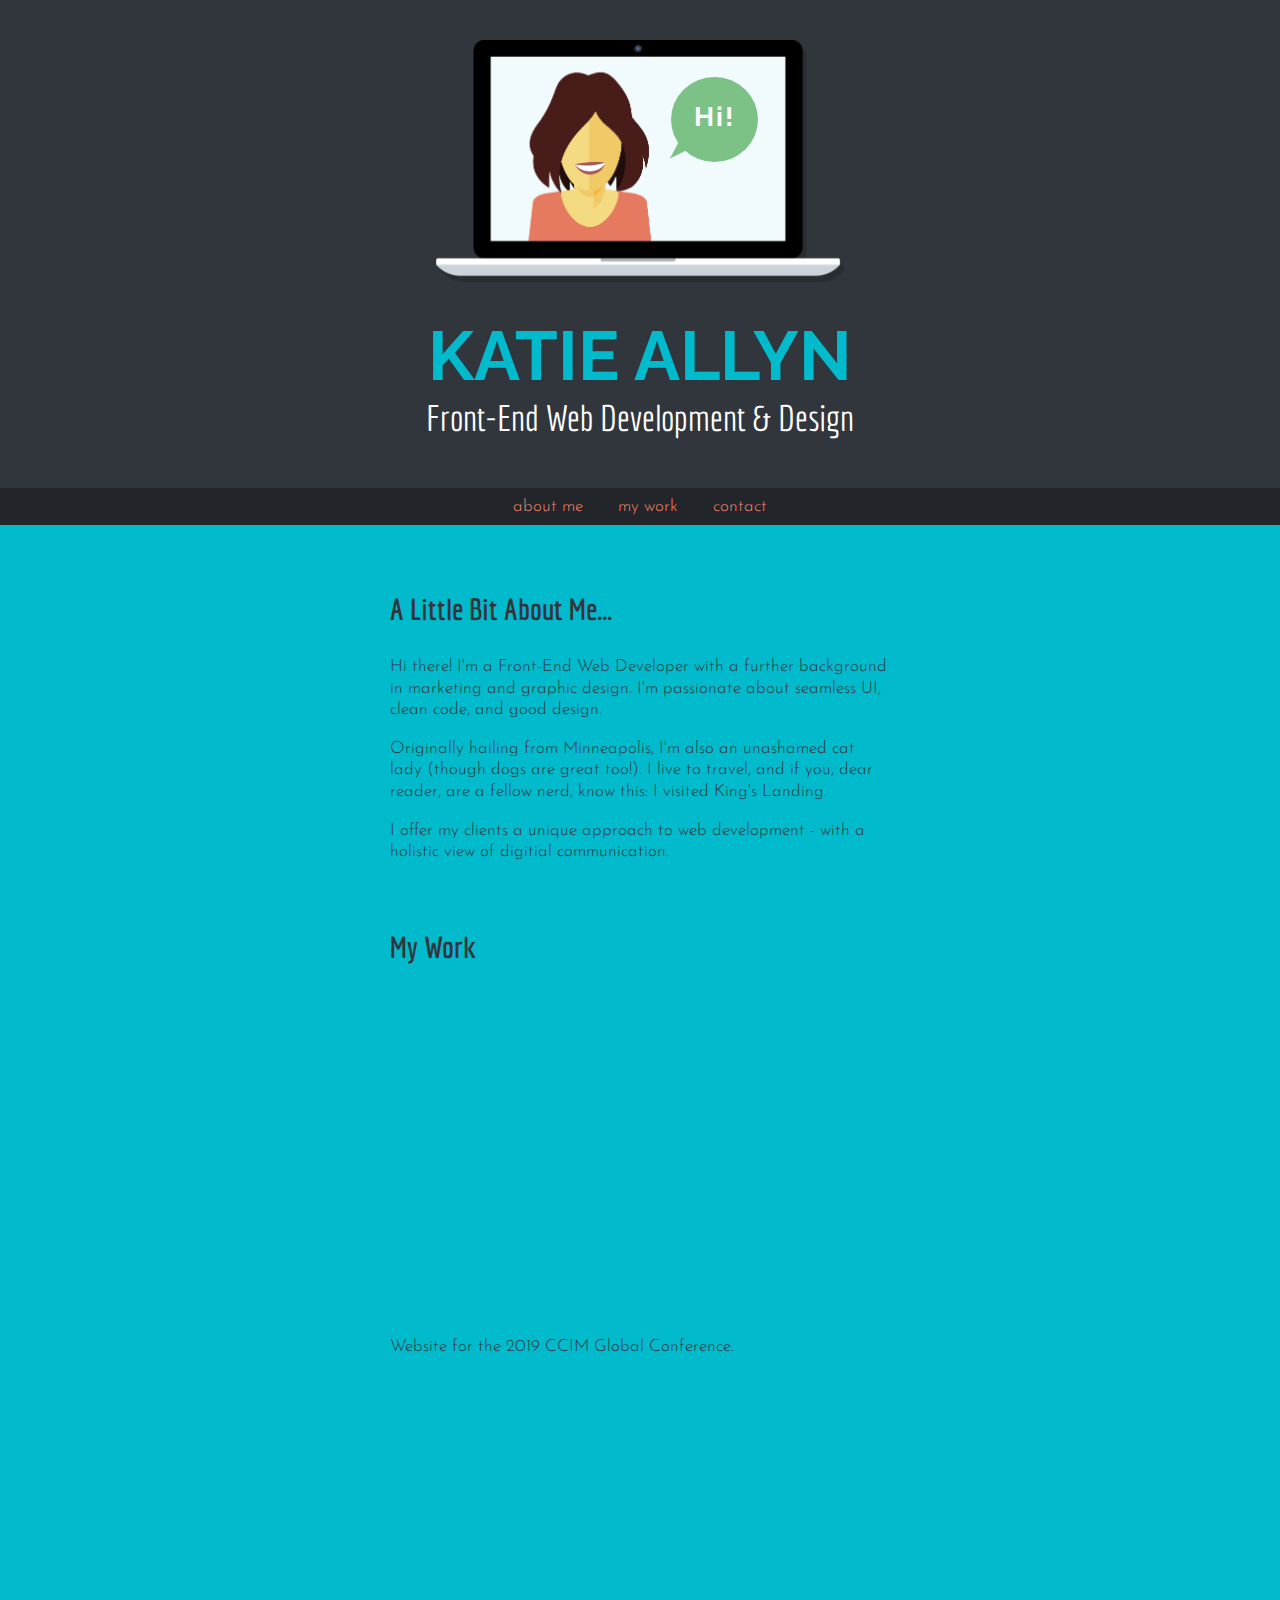
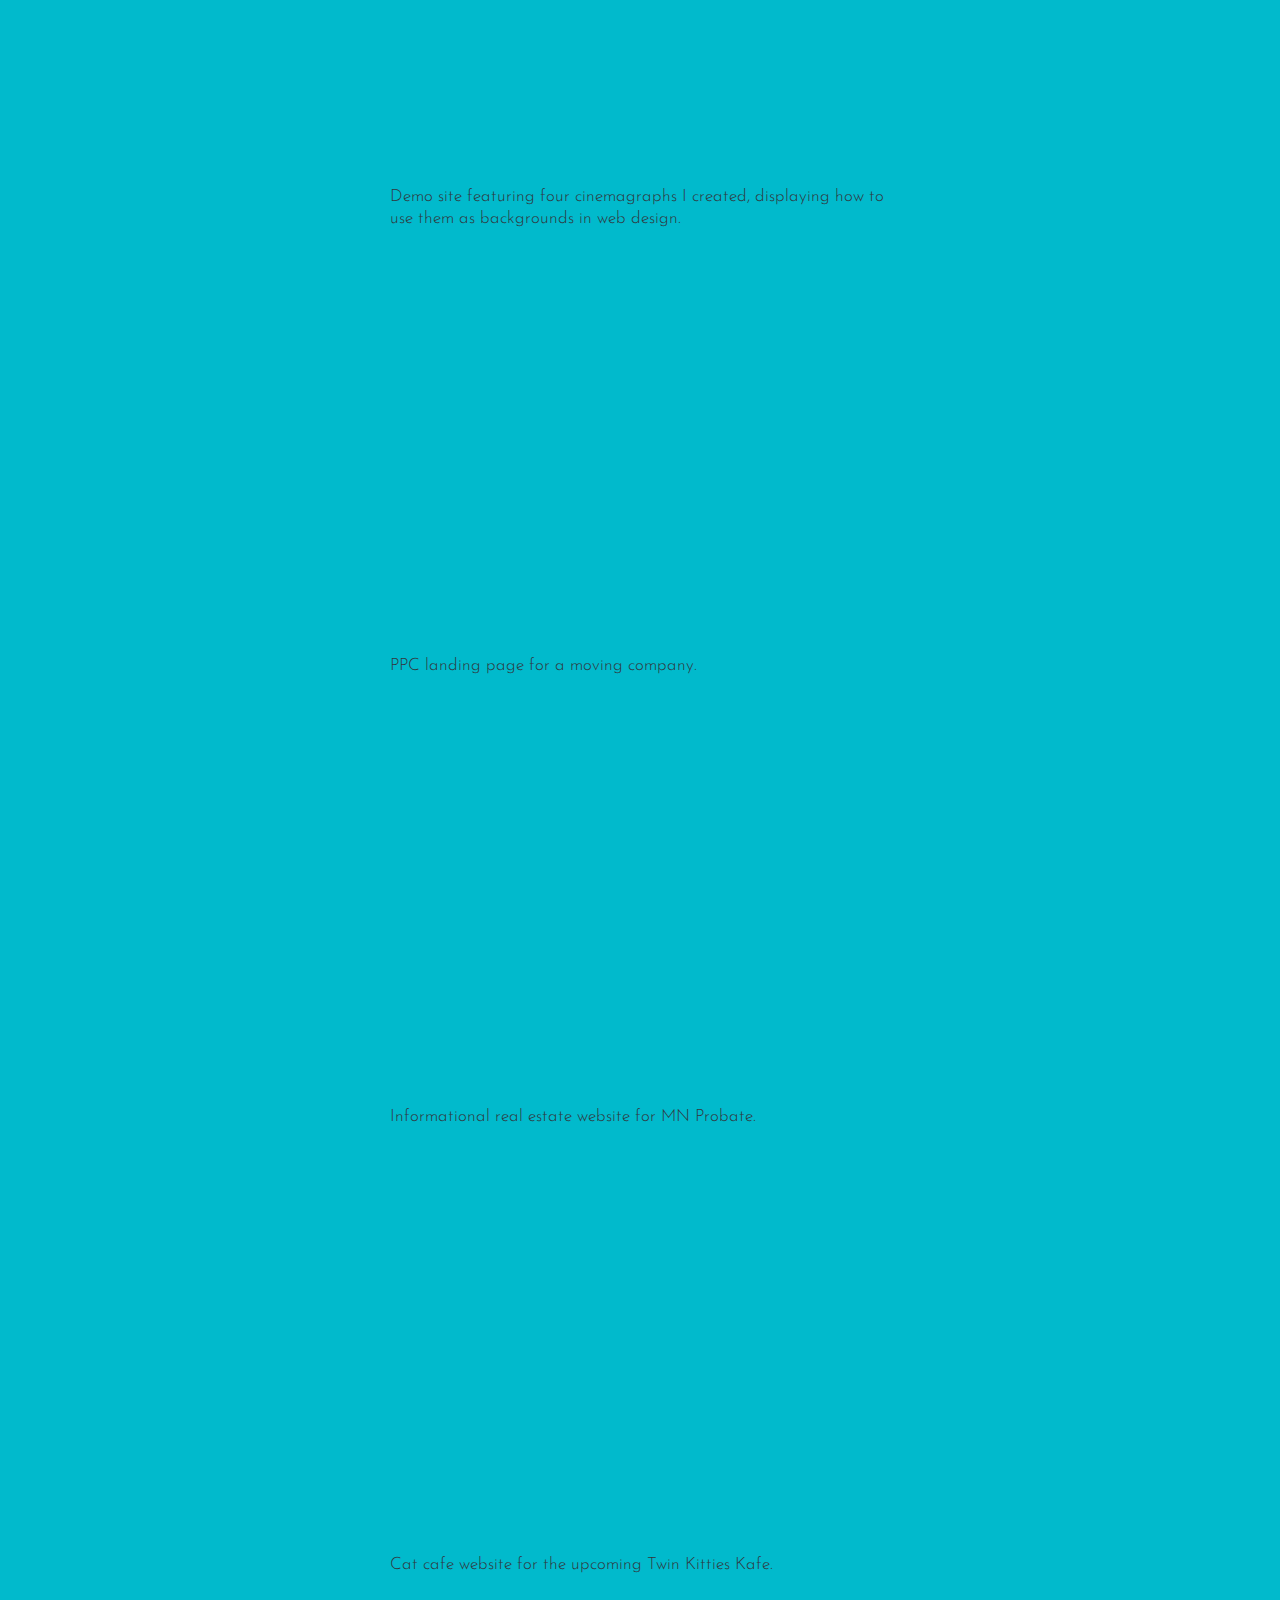
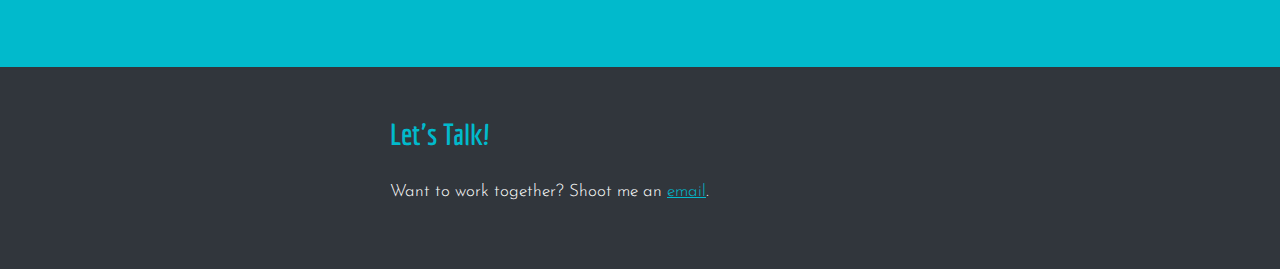
==== commit 68578e02: "replaced images" ====
--- a/index.html
+++ b/index.html
@@ -54,7 +54,7 @@
       
       <a href="https://kaallyn.github.io/duotone-conference-site/" target="_blank" >
         <div class="port-item">
-          <img src="2019-conf-site.png" alt="website screenshot">
+          <img src="img/2019-conf-site.jpg" alt="website screenshot">
           <div class="item-overlay"></div>
         </div>
       </a>
@@ -62,7 +62,7 @@
 
       <a href="https://kaallyn.github.io/cinemagraph-background/" target="_blank" >
         <div class="port-item">
-          <img src="cinemagraph-1000.jpg" alt="website screenshot">
+          <img src="img/cinemagraph-1000.jpg" alt="website screenshot">
           <div class="item-overlay"></div>
         </div>
       </a>
@@ -70,7 +70,7 @@
 
       <a href="quality-movers/index.html" target="_blank" >
         <div class="port-item">
-          <img src="quality-movers-1000.png" alt="website screenshot">
+          <img src="img/quality-movers-1000.png" alt="website screenshot">
           <div class="item-overlay"></div>
         </div>
       </a>
@@ -78,7 +78,7 @@
 
       <a href="mn-probate-html2/index.html" target="_blank" >
         <div class="port-item">
-          <img src="mn-probate-1000.png" alt="website screenshot">
+          <img src="img/mn-probate-1000.png" alt="website screenshot">
           <div class="item-overlay"></div>
         </div>
       </a>
